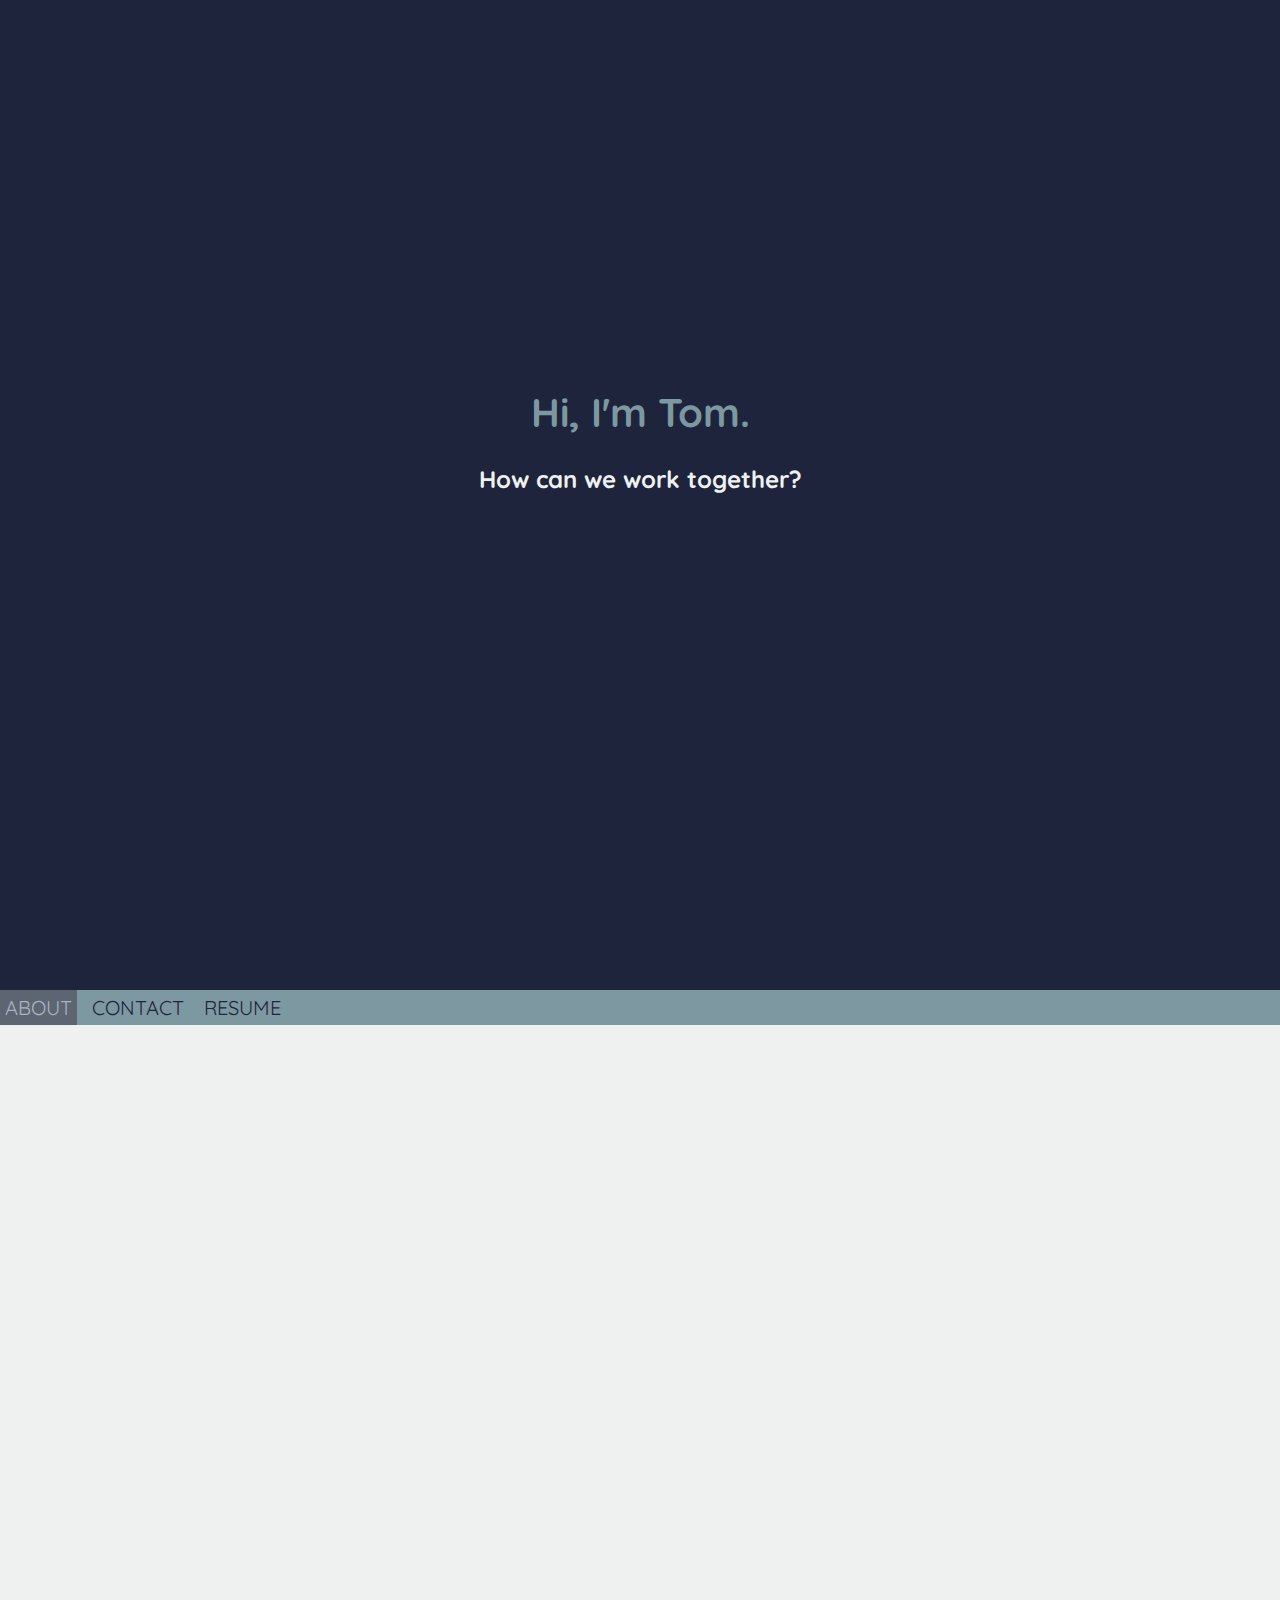
==== index.html @ 086dfd10 "Add files via upload" ====
<!DOCTYPE html>
<html>
	<head>
		<title>Thomas Kolb</title>
		<link rel="stylesheet" type="text/css" href="style.css">
		<link href="https://fonts.googleapis.com/css?family=Quicksand&display=swap" rel="stylesheet">
		<script type="text/javascript" src="js/jQuery-3.4.1.js"></script>
		<meta name="viewport" content="width=device-width, initial-scale=1.0">
	</head>

	<body>

		<div class="hello">
			<h1>Hi, I'm Tom.</h1>
			<h2>How can we work together?</h2>
		</div>

		<div id="navbar">
	  		<a class="active" href="index.html">ABOUT<a/>
			<a href="pages/contact.html">CONTACT<a/>
			<a href="pages/resume.html">RESUME</a>
		</div>

		<div class="sOne show-on-scroll", id="sOne">
			<div class="left">
				<img class="headshot show-on-scroll" align="left" src="img/kolb_thomas.jpg">
			</div>

			<div class="right">
				<h3>This is me!</h3>
  				<p>
  					I'm a fifth year physical chemistry PhD student in the Klotsa Group at UNC Chapel Hill. I've used my time as a graduate student to determine and pursue what I'm passionate about — <strong>data science</strong>.
  				</p>
			</div>
		</div>


		<div class="sTwo show-on-scroll", id="sTwo">
			<br>
			<div class="shift">
				<h4>
					<span>Graduate Work</span>
				</h4>
			</div>

			<div class="grad-text show-on-scroll">
				I need to write things about graduate schoooool what do I write who knows?
			</div>

			<br>

		</div>

		<div class="sThree show-on-scroll", id="sThree">
			<br>
			<div class="shift">
				<h5 class="whing" id="whing">
					<span> Whingdingdilly </span>
				</h5>
			</div>

			<div class="whing-text show-on-scroll">
				During grad school, I've had to write a lot of code to solve a variety of issues. To keep things copasetic between my laptop, workstation  and the computing clusters, I made a github repository. But what to call it? The diversity of languages, and functions reminded me of Bill Peet's "The Whingdingdilly" (a personal childhood favorite).
			</div>

			<br>

			<div class="animals">

				<div>
					<img class="camel show-on-scroll" src="img/camel.svg">
				</div>
				<div>
					<img class="rhino show-on-scroll" src="img/rhino.svg">
				</div>
				<div>
					<img class="giraffe show-on-scroll" src="img/giraffe.svg">
				</div>
				<div>
					<img class="elephant show-on-scroll" src="img/elephant.svg">
				</div>
				<div>
					<img class="deer show-on-scroll" src="img/deer.svg">
				</div>

				<div class="animal-caption show-on-scroll"> &nbsp; bash </div>
				<div class="animal-caption show-on-scroll"> jupyter </div>
				<div class="animal-caption show-on-scroll"> python </div>
				<div class="animal-caption show-on-scroll"> &nbsp; git </div>
				<div class="animal-caption show-on-scroll"> &nbsp; C++ </div>
	
			</div>

			<br>

		</div>

		<div class="sFour show-on-scroll", id="sFour">
			<div class="shift colorFour">
				<h6>
					<span>Outside of Work</span>
				</h6>
			</div>

			<div class="bruce">
				<img class="brucePic show-on-scroll" src="img/bruce_jumping.jpg">
				<div class="bruceTxt">
					<p> Bruce. Loves. Diving. </p>
				</div>
			</div>
		</div>

		<div class="icons">
			<a href="https://github.com/kolbt">
				<img class="github" src="img/github.svg">
			</a>
			<a href="https://www.linkedin.com/in/thomas-kolb-5174b2128/">
				<img class="linkedin" src="img/linkedin.svg">
			</a>
			<a href="mailto:kolbyt93@gmail.com">
				<img class="email" src="img/email.svg">
			</a>
		</div>


		<script>
			window.onscroll = function() {myFunction()};
			var navbar = document.getElementById("navbar");
			var sticky = navbar.offsetTop;

			function myFunction() {
	  			if (window.pageYOffset >= sticky) {
	    			navbar.classList.add("sticky")
	  			} else {
	    			navbar.classList.remove("sticky");
	  			}
			}
		</script>

		<script src="js/show-on-scroll.js"></script>
	</body>
	
</html>
---- style.css ----
body {
	margin: 0;
	font-family: 'Quicksand', sans-serif;
	color: #7D98A1;
	background-color: #EEF1EF;
}

/* Colors
	Dark blue: 			#1E243B
	Light (greenish): 	#7D98A1
	Dark grey: 			#5E6572
	Light grey: 		#A9B4C2
	White: 				#EEF1EF
*/

/* Container, text, and animations for top box */
.hello {
	background-color: #1E243B;
	padding: 40vh;
	text-align: center;
	height: 30vh;
	animation-name: bkgrnd;
	animation-duration: 1.5s;
	animation-delay: 1s;
	animation-fill-mode: both;
}

h1 {
	font-size: 40px;
}

h2 {
	color: #EEF1EF;
	animation-name: subheading;
	animation-duration: 3s;
	animation-delay: 1s;
	animation-fill-mode: both;
}

/* Make a navigation bar */
#navbar {
	overflow: hidden;
	background-color: #7D98A1;
	z-index: 500;
}

#navbar a {
	float: left;
	display: block;
	color: #1E243B;
	text-align: center;
	padding: 5px 5px;
	text-decoration: none;
	font-size: 20px;
}

#navbar a:hover {
	background-color: #A9B4C2;
	color: #1E243B;
}

#navbar a.active {
	background-color: #5E6572;
	color: #A9B4C2;
}

/* First brief bio text */ 
.sOne {
	display: flex;
	align-items: center;
  	position: relative;
  	top: 150px;
  	left: 10vw;
  	width: 80vw;
  	font-size: 3vw;
  	padding-top: 5vw;
  	opacity: 0;
  	-webkit-transition: opacity 1.0s linear,
  						-webkit-transform 0.5s cubic-bezier(0.58, 0.0, 0.5, 2.0);
  	transition: opacity 1.0s linear,
  				-webkit-transform 0.5s cubic-bezier(0.58, 0.0, 0.5, 2.0);
  	transition: opacity 1.0s linear,
  				transform 0.5s cubic-bezier(0.58, 0.0, 0.5, 2.0);

  	will-change: transform, opacity;
}
.sOne.is-visible {
	opacity: 1;
	-webkit-transform: translate(0, -150px);
}
@media screen and (min-width: 800px) {
  .sOne {
     font-size: 24px;
  }
}

.left {
	padding-right: 50px;
}
.right {
	color: #1E243B;
}

/* Formatting, animation for my headshot */
.headshot {
	opacity: 0;
	width: 20vw;
	border-radius: 50%;
    filter: drop-shadow(2px 2px 2px rgba(0, 0, 0, 0.5)); 
    -webkit-transition: opacity 0s linear;
  	transition: opacity 0s linear;

  	will-change: opacity;
}
.headshot.is-visible {
	opacity: 1;
}

/* Make the navigation bar stick when scrolled past */
.sticky {
	position: fixed;
	top: 0;
	width: 100%;
}

.sticky + .sOne {
  	padding-top: 60px;
}

/* Graduate work */
.sTwo {
	position: relative;
	opacity: 0;
	margin-top: 5vw;
	background-color: #A9B4C2;
	color: #1E243B;
	left: 100vw;
	-webkit-transition: opacity 1.0s linear,
  						-webkit-transform 1.0s cubic-bezier(0.58, 0.0, 0.5, 2.0);
  	transition: opacity 1.0s linear,
  				-webkit-transform 1.0s cubic-bezier(0.58, 0.0, 0.5, 2.0);
  	transition: opacity 1.0s linear,
  				transform 1.0s cubic-bezier(0.58, 0.0, 0.5, 2.0);

  	will-change: transform, opacity;
}
.sTwo.is-visible {
	opacity: 1;
	-webkit-transform: translate(-100vw, 0);
}

.shift {
	padding-left: 15vw;
}

h4 {
    width: 80%; 
    border: 4px solid #1E243B; 
    text-align: center;
    line-height: 0px;
    font-size: 40px;
    color: #1E243B;
} 

h4 span { 
    background: #A9B4C2; 
    padding: 20px;
}

.grad-text {
	opacity: 0;
	width: 90vw;
	display: block;
  	margin-left: auto;
  	margin-right: auto;
	font-size: 3vw;
	text-align: center;
	-webkit-transition: opacity 1.0s linear;
  	transition: opacity 1.0s linear;
  	transition-delay: 1s;

	will-change: opacity;
}
@media screen and (min-width: 800px) {
  .grad-text {
     font-size: 24px;
  }
}
.grad-text.is-visible {
	opacity: 1;
}

/* Whingdingdilly */
.sThree {
	opacity: 0;
	margin-top: 0vw;
	background-color: #EEF1EF;
	color: #5E6572;
	position: relative;
	left: -100vw;
	-webkit-transition: opacity 1.0s linear,
  						-webkit-transform 1.0s cubic-bezier(0.58, 0.0, 0.5, 2.0);
  	transition: opacity 1.0s linear,
  				-webkit-transform 1.0s cubic-bezier(0.58, 0.0, 0.5, 2.0);
  	transition: opacity 1.0s linear,
  				transform 1.0s cubic-bezier(0.58, 0.0, 0.5, 2.0);

  	will-change: transform, opacity;
}
.sThree.is-visible {
	opacity: 1;
	-webkit-transform: translate(100vw, 0);
}

h5 {
    width: 80%; 
    border: 4px solid #5E6572; 
    text-align: center;
    line-height: 0px;
    font-size: 40px;
    color: #5E6572;
} 

h5 span { 
    background: #EEF1EF; 
    padding: 20px;
}

.whing-text {
	opacity: 0;
	width: 90vw;
	display: block;
  	margin-left: auto;
  	margin-right: auto;
	font-size: 3vw;
	text-align: center;
	-webkit-transition: opacity 1.0s linear;
  	transition: opacity 1.0s linear;
  	transition-delay: 1s;

	will-change: opacity;
}
@media screen and (min-width: 800px) {
  .whing-text {
     font-size: 24px;
  }
}
.whing-text.is-visible {
	opacity: 1;
}

.animals {
	margin-top: 3vw;
	display: grid;
	grid-template-columns: repeat(5, 1fr);
	grid-template-rows: auto auto;
	grid-column-gap: 10px;
	align-items: baseline;
	justify-items: center;
}

.animal-caption {
	font-size: 3vw;
	font-weight: bolder;
	opacity: 0;
	height: 100px;
	position: relative;
	top: 100px;
	-webkit-transition: opacity 0.5s linear,
  						-webkit-transform 0.5s cubic-bezier(0.58, 0.0, 0.5, 2.0);
  	transition: opacity 0.5s linear,
  				-webkit-transform 0.5s cubic-bezier(0.58, 0.0, 0.5, 2.0);
  	transition: opacity 0.5s linear,
  				transform 0.5s cubic-bezier(0.58, 0.0, 0.5, 2.0);
  	transition-delay: 3s;

  	will-change: transform, opacity;
}

.animal-caption.is-visible {
	opacity: 1;
	-webkit-transform: translate(0, -100px);
	transform: translate(0, -100px);
}

.camel {
	opacity: 0;
	height: 100px;
	position: relative;
	top: 100px;
	-webkit-transition: opacity 1.0s linear,
  						-webkit-transform 1.0s cubic-bezier(0.58, 0.0, 0.5, 2.0);
  	transition: opacity 1.0s linear,
  				-webkit-transform 1.0s cubic-bezier(0.58, 0.0, 0.5, 2.0);
  	transition: opacity 1.0s linear,
  				transform 1.0s cubic-bezier(0.58, 0.0, 0.5, 2.0);

  	will-change: transform, opacity;
}
.camel.is-visible {
	opacity: 1;
	-webkit-transform: translate(0, -100px);
	transform: translate(0, -100px);
}
.rhino {
	opacity: 0;
	height: 8vw;
	position: relative;
	top: 100px;
	-webkit-transition: opacity 1.0s linear,
  						-webkit-transform 1.0s cubic-bezier(0.58, 0.0, 0.5, 2.0);
  	transition: opacity 1.0s linear,
  				-webkit-transform 1.0s cubic-bezier(0.58, 0.0, 0.5, 2.0);
  	transition: opacity 1.0s linear,
  				transform 1.0s cubic-bezier(0.58, 0.0, 0.5, 2.0);
  	transition-delay: 0.5s;

  	will-change: transform, opacity;
}
.rhino.is-visible{
	opacity: 1;
	-webkit-transform: translate(0, -100px);
	transform: translate(0, -100px);
}
.giraffe {
	opacity: 0;
	height: 16vw;
	position: relative;
	top: 100px;
	-webkit-transition: opacity 1.0s linear,
  						-webkit-transform 1.0s cubic-bezier(0.58, 0.0, 0.5, 2.0);
  	transition: opacity 1.0s linear,
  				-webkit-transform 1.0s cubic-bezier(0.58, 0.0, 0.5, 2.0);
  	transition: opacity 1.0s linear,
  				transform 1.0s cubic-bezier(0.58, 0.0, 0.5, 2.0);
  	transition-delay: 1s;

  	will-change: transform, opacity;
}
.giraffe.is-visible{
	opacity: 1;
	-webkit-transform: translate(0, -100px);
	transform: translate(0, -100px);
}
.elephant {
	opacity: 0;
	height: 10vw;
	position: relative;
	top: 100px;
	-webkit-transition: opacity 1.0s linear,
  						-webkit-transform 1.0s cubic-bezier(0.58, 0.0, 0.5, 2.0);
  	transition: opacity 1.0s linear,
  				-webkit-transform 1.0s cubic-bezier(0.58, 0.0, 0.5, 2.0);
  	transition: opacity 1.0s linear,
  				transform 1.0s cubic-bezier(0.58, 0.0, 0.5, 2.0);
  	transition-delay: 1.5s;

  	will-change: transform, opacity;
}
.elephant.is-visible{
	opacity: 1;
	-webkit-transform: translate(0, -100px);
	transform: translate(0, -100px);
}
.deer {
	opacity: 0;
	height: 10vw;
	position: relative;
	top: 100px;
	-webkit-transition: opacity 1.0s linear,
  						-webkit-transform 1.0s cubic-bezier(0.58, 0.0, 0.5, 2.0);
  	transition: opacity 1.0s linear,
  				-webkit-transform 1.0s cubic-bezier(0.58, 0.0, 0.5, 2.0);
  	transition: opacity 1.0s linear,
  				transform 1.0s cubic-bezier(0.58, 0.0, 0.5, 2.0);
  	transition-delay: 2s;

  	will-change: transform, opacity;
}
.deer.is-visible{
	opacity: 1;
	-webkit-transform: translate(0, -100px);
	transform: translate(0, -100px);
}

/* Outside of work */
.sFour {
	opacity: 0;
	margin-top: 0vw;
	position: relative;
	top: 150px;
	background-color: #7D98A1;
	color: #1E243B;
	-webkit-transition: opacity 1.0s linear,
  						-webkit-transform 0.5s cubic-bezier(0.58, 0.0, 0.5, 2.0);
  	transition: opacity 1.0s linear,
  				-webkit-transform 0.5s cubic-bezier(0.58, 0.0, 0.5, 2.0);
  	transition: opacity 1.0s linear,
  				transform 0.5s cubic-bezier(0.58, 0.0, 0.5, 2.0);

  	will-change: transform, opacity;
}

.sFour.is-visible {
	opacity: 1;
	-webkit-transform: translate(0, -150px);
	transform: translate(0, -150px);
}

.colorFour {
	background: #7D98A1; 
	padding-top: 0.1px;
}

h6 {
    width: 80%; 
    border: 4px solid #1E243B; 
    text-align: center;
    line-height: 0px;
    font-size: 40px;
    background: #7D98A1; 
    color: #1E243B;
} 

h6 span { 
    background: #7D98A1; 
    padding: 20px;
}

/* Bruce image overlay section */
.bruce {
	position: relative;
}
.brucePic {
	opacity: 0;
	width: 100vw;
	-webkit-transition: opacity 4s;
  	transition: opacity 4s;

  	will-change: opacity;
}
.brucePic.is-visible {
	opacity: 1;
}
.bruceTxt {
	position: absolute;
	bottom: 20px;
	right: 20px;
	background-color: #1E243B;
	color: #EEF1EF;
	padding-left: 20px;
	padding-right: 20px;
}

/* Social contact icons and links */
.icons {
	overflow: hidden;
	background-color: #7D98A1;
}
.icons a {
	float: right;
	display: block;
	padding: 5px 3px;
}
.icons a:hover {
	background-color: #A9B4C2;
	color: #1E243B;
}
/* Formatting contact bar */
.github {
	vertical-align: middle;
	width: 28px;
}
.linkedin {
	vertical-align: middle;
	width: 28px;
}
.email {
	vertical-align: middle;
	width: 28px;
}

/* Animation for background color change */
@keyframes bkgrnd {
	0%   {background-color: #7D98A1;}
	100% {background-color: #1E243B;}
}
/* Animation for text color change */
@keyframes subheading {
	0%	 {color: #7D98A1;}
	50%	 {color: #1E243B;}
	100% {color: #EEF1EF;}
}
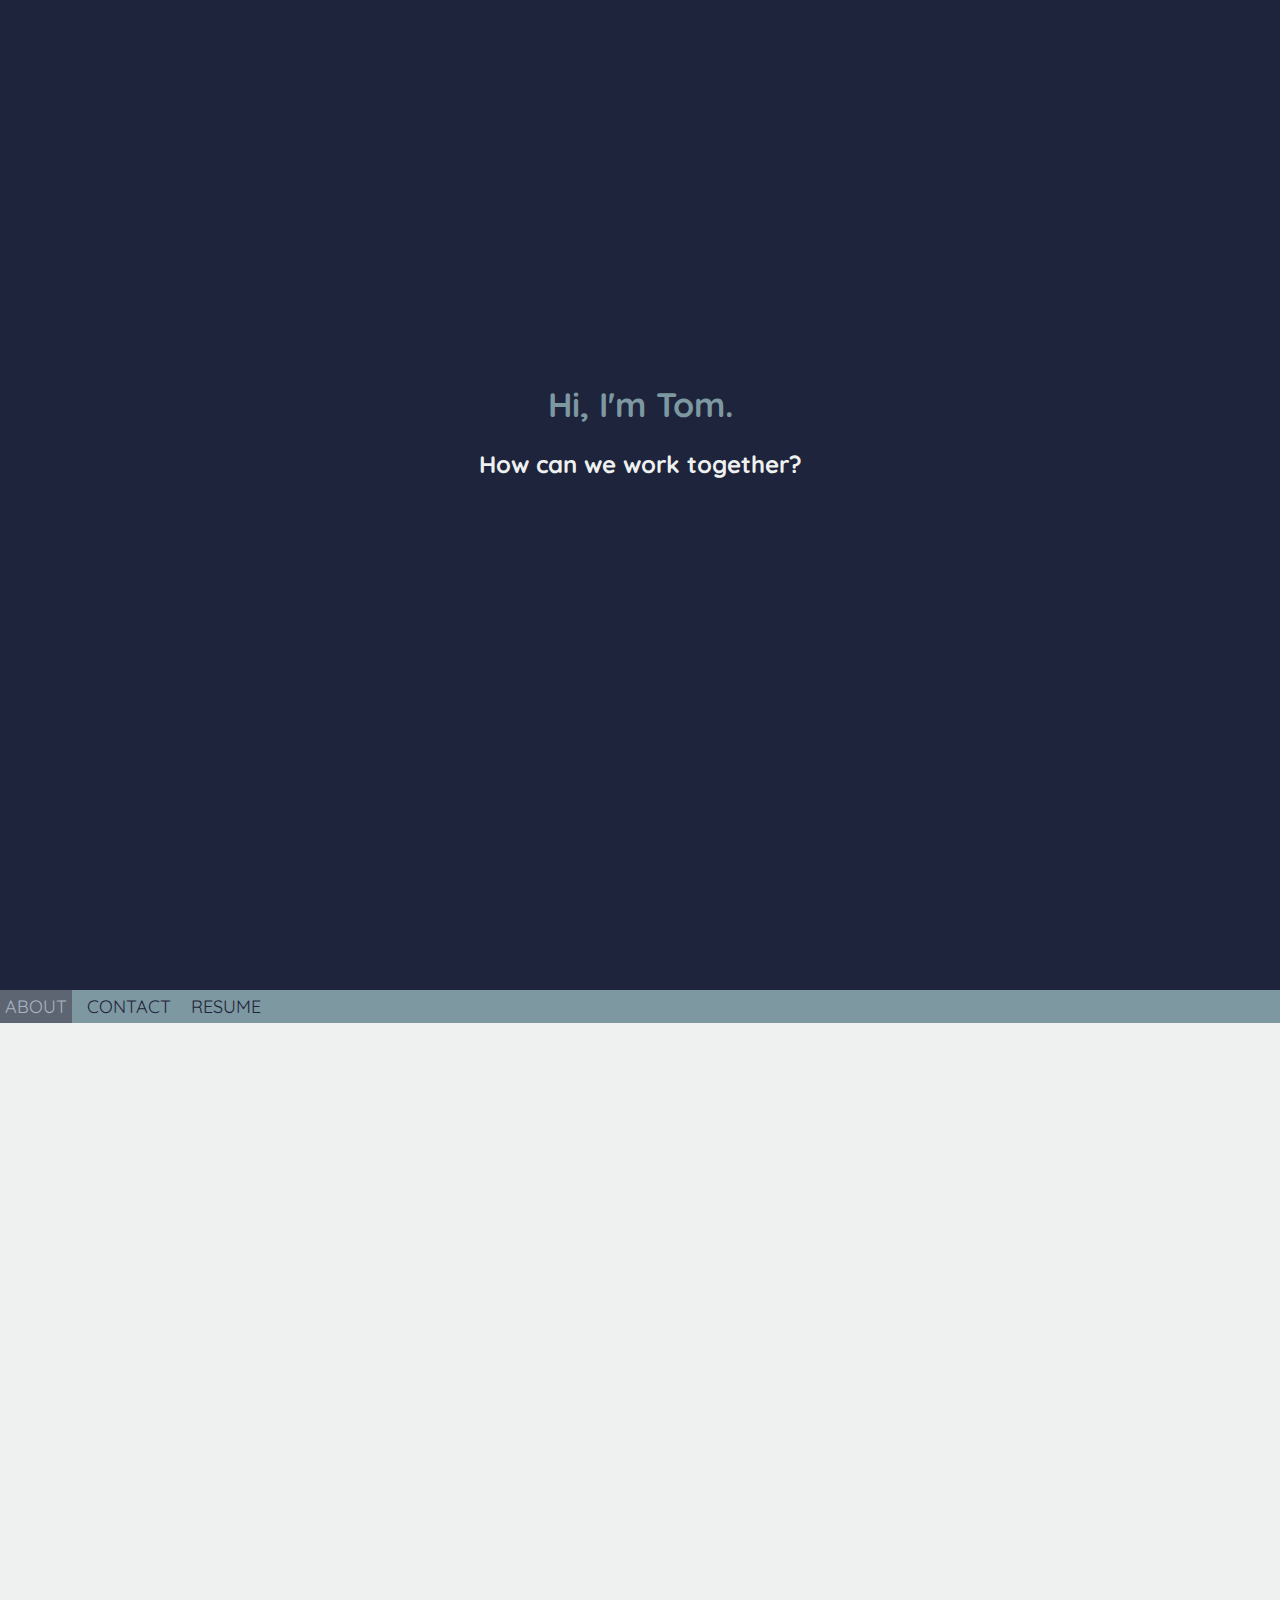
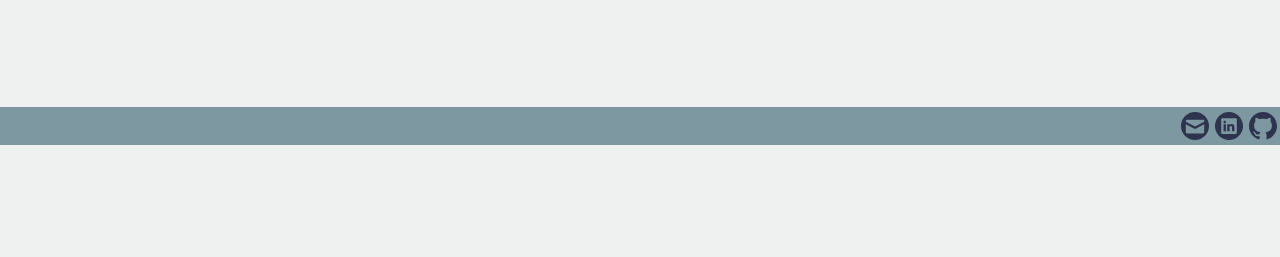
==== commit 3fc3117c: "Revamped the look and feel of the site, more whitespace on the sides smaller text, better resize con" ====
--- a/index.html
+++ b/index.html
@@ -44,9 +44,26 @@
 			</div>
 
 			<div class="grad-text show-on-scroll">
-				I need to write things about graduate schoooool what do I write who knows?
+
+				<span>
+					So, what did I study in graduate school? The technical answer to that sounds something like the title of my dissertation: <strong>Mixtures of active Brownian particles: statistical mechanics and phase behavior</strong> (if you'd like to read more, take a gander at the first paper I published here). But here's the (highly non-technical) answer that I prefer:
+					<br>
+					<br>
+					<div class="centered">
+						<strong>I taught myself the necessary skills to start and finish projects.</strong>
+					</div>
+					<br>
+					What skills? Primarily Python (and a litany of its modules: scipy, pandas, numpy, matplotlib), and Bash (in my opinion, an absolute necessity in the world of data processing/analysis). But, I also learned a great deal in the realms of physics, math, statistics, chemistry and even some biology.
+				</span>
+
+				<figure>
+					<img class="softmatter show-on-scroll" align="right" src="img/soft_matter_art.png">
+					<figcaption>Data analysis can look cool too! This image was selected as the back cover to an issue of Soft Matter.</figcaption>
+				</figure>
+
 			</div>
 
+			<br>
 			<br>
 
 		</div>
--- a/style.css
+++ b/style.css
@@ -3,6 +3,14 @@
 	font-family: 'Quicksand', sans-serif;
 	color: #7D98A1;
 	background-color: #EEF1EF;
+}
+
+:root {
+	--main-heading-font-size: 34px;
+	--main-large-font-size: 22px; 
+	--main-small-font-size: 18px; 
+	--main-border-size: 2px;
+	--main-border-extent: 80%;
 }
 
 /* Colors
@@ -26,7 +34,7 @@
 }
 
 h1 {
-	font-size: 40px;
+	font-size: var(--main-heading-font-size);
 }
 
 h2 {
@@ -51,7 +59,7 @@
 	text-align: center;
 	padding: 5px 5px;
 	text-decoration: none;
-	font-size: 20px;
+	font-size: var(--main-small-font-size);
 }
 
 #navbar a:hover {
@@ -72,7 +80,7 @@
   	top: 150px;
   	left: 10vw;
   	width: 80vw;
-  	font-size: 3vw;
+  	font-size: var(--main-large-font-size);
   	padding-top: 5vw;
   	opacity: 0;
   	-webkit-transition: opacity 1.0s linear,
@@ -88,9 +96,9 @@
 	opacity: 1;
 	-webkit-transform: translate(0, -150px);
 }
-@media screen and (min-width: 800px) {
+@media screen and (max-width: 800px) {
   .sOne {
-     font-size: 24px;
+     font-size: var(--main-small-font-size);
   }
 }
 
@@ -130,6 +138,7 @@
 /* Graduate work */
 .sTwo {
 	position: relative;
+	align-items: center;
 	opacity: 0;
 	margin-top: 5vw;
 	background-color: #A9B4C2;
@@ -154,11 +163,11 @@
 }
 
 h4 {
-    width: 80%; 
-    border: 4px solid #1E243B; 
+    width: var(--main-border-extent); 
+    border: var(--main-border-size) solid #1E243B; 
     text-align: center;
     line-height: 0px;
-    font-size: 40px;
+    font-size: var(--main-heading-font-size);
     color: #1E243B;
 } 
 
@@ -169,11 +178,92 @@
 
 .grad-text {
 	opacity: 0;
-	width: 90vw;
+	width: 80vw;
+	display: flex;
+	align-items: center;
+  	margin-left: auto;
+  	margin-right: auto;
+	font-size: var(--main-large-font-size);
+	text-align: left;
+	-webkit-transition: opacity 1.0s linear;
+  	transition: opacity 1.0s linear;
+  	transition-delay: 1s;
+
+	will-change: opacity;
+}
+@media screen and (max-width: 800px) {
+  .grad-text {
+     font-size: var(--main-small-font-size);
+     display: flex;
+     align-items: center;
+  }
+}
+.grad-text.is-visible {
+	opacity: 1;
+}
+.centered {
+	text-align: center;
+}
+.softmatter {
+	opacity: 0;
+	width: 18vw;
+	vertical-align: middle;
+    filter: drop-shadow(2px 2px 2px rgba(0, 0, 0, 0.5)); 
+    -webkit-transition: opacity 0s linear;
+  	transition: opacity 0s linear;
+  	will-change: opacity;
+}
+.softmatter.is-visible {
+	opacity: 1;
+}
+figcaption {
+	font-size: 16px;
+	text-align: justify;
+}
+
+/* Whingdingdilly */
+.sThree {
+	opacity: 0;
+	margin-top: 0vw;
+	background-color: #EEF1EF;
+	color: #5E6572;
+	position: relative;
+	left: -100vw;
+	-webkit-transition: opacity 1.0s linear,
+  						-webkit-transform 1.0s cubic-bezier(0.58, 0.0, 0.5, 2.0);
+  	transition: opacity 1.0s linear,
+  				-webkit-transform 1.0s cubic-bezier(0.58, 0.0, 0.5, 2.0);
+  	transition: opacity 1.0s linear,
+  				transform 1.0s cubic-bezier(0.58, 0.0, 0.5, 2.0);
+
+  	will-change: transform, opacity;
+}
+.sThree.is-visible {
+	opacity: 1;
+	-webkit-transform: translate(100vw, 0);
+}
+
+h5 {
+    width: var(--main-border-extent); 
+    border: var(--main-border-size) solid #5E6572; 
+    text-align: center;
+    line-height: 0px;
+    font-size: var(--main-heading-font-size);
+    color: #5E6572;
+} 
+
+h5 span { 
+    background: #EEF1EF; 
+    padding: 20px;
+}
+
+.whing-text {
+	opacity: 0;
+	width: 80vw;
 	display: block;
   	margin-left: auto;
   	margin-right: auto;
-	font-size: 3vw;
+	font-size: var(--main-large-font-size);
 	text-align: center;
 	-webkit-transition: opacity 1.0s linear;
   	transition: opacity 1.0s linear;
@@ -181,68 +271,9 @@
 
 	will-change: opacity;
 }
-@media screen and (min-width: 800px) {
-  .grad-text {
-     font-size: 24px;
-  }
-}
-.grad-text.is-visible {
-	opacity: 1;
-}
-
-/* Whingdingdilly */
-.sThree {
-	opacity: 0;
-	margin-top: 0vw;
-	background-color: #EEF1EF;
-	color: #5E6572;
-	position: relative;
-	left: -100vw;
-	-webkit-transition: opacity 1.0s linear,
-  						-webkit-transform 1.0s cubic-bezier(0.58, 0.0, 0.5, 2.0);
-  	transition: opacity 1.0s linear,
-  				-webkit-transform 1.0s cubic-bezier(0.58, 0.0, 0.5, 2.0);
-  	transition: opacity 1.0s linear,
-  				transform 1.0s cubic-bezier(0.58, 0.0, 0.5, 2.0);
-
-  	will-change: transform, opacity;
-}
-.sThree.is-visible {
-	opacity: 1;
-	-webkit-transform: translate(100vw, 0);
-}
-
-h5 {
-    width: 80%; 
-    border: 4px solid #5E6572; 
-    text-align: center;
-    line-height: 0px;
-    font-size: 40px;
-    color: #5E6572;
-} 
-
-h5 span { 
-    background: #EEF1EF; 
-    padding: 20px;
-}
-
-.whing-text {
-	opacity: 0;
-	width: 90vw;
-	display: block;
-  	margin-left: auto;
-  	margin-right: auto;
-	font-size: 3vw;
-	text-align: center;
-	-webkit-transition: opacity 1.0s linear;
-  	transition: opacity 1.0s linear;
-  	transition-delay: 1s;
-
-	will-change: opacity;
-}
-@media screen and (min-width: 800px) {
+@media screen and (max-width: 800px) {
   .whing-text {
-     font-size: 24px;
+     font-size: var(--main-small-font-size);
   }
 }
 .whing-text.is-visible {
@@ -260,7 +291,7 @@
 }
 
 .animal-caption {
-	font-size: 3vw;
+	font-size: var(--main-large-font-size);
 	font-weight: bolder;
 	opacity: 0;
 	height: 100px;
@@ -272,11 +303,15 @@
   				-webkit-transform 0.5s cubic-bezier(0.58, 0.0, 0.5, 2.0);
   	transition: opacity 0.5s linear,
   				transform 0.5s cubic-bezier(0.58, 0.0, 0.5, 2.0);
-  	transition-delay: 3s;
-
-  	will-change: transform, opacity;
-}
-
+  	transition-delay: 2.5s;
+
+  	will-change: transform, opacity;
+}
+@media screen and (max-width: 800px) {
+  .animal-caption {
+     font-size: 3vw;
+  }
+}
 .animal-caption.is-visible {
 	opacity: 1;
 	-webkit-transform: translate(0, -100px);
@@ -285,7 +320,7 @@
 
 .camel {
 	opacity: 0;
-	height: 100px;
+	height: 9vw;
 	position: relative;
 	top: 100px;
 	-webkit-transition: opacity 1.0s linear,
@@ -413,18 +448,18 @@
 }
 
 h6 {
-    width: 80%; 
-    border: 4px solid #1E243B; 
+    width: var(--main-border-extent); 
+    border: var(--main-border-size) solid #1E243B; 
     text-align: center;
     line-height: 0px;
-    font-size: 40px;
+    font-size: var(--main-heading-font-size);
     background: #7D98A1; 
     color: #1E243B;
 } 
 
 h6 span { 
     background: #7D98A1; 
-    padding: 20px;
+    padding: 2vw;
 }
 
 /* Bruce image overlay section */
@@ -456,6 +491,7 @@
 .icons {
 	overflow: hidden;
 	background-color: #7D98A1;
+	padding-top: 0.1px;
 }
 .icons a {
 	float: right;
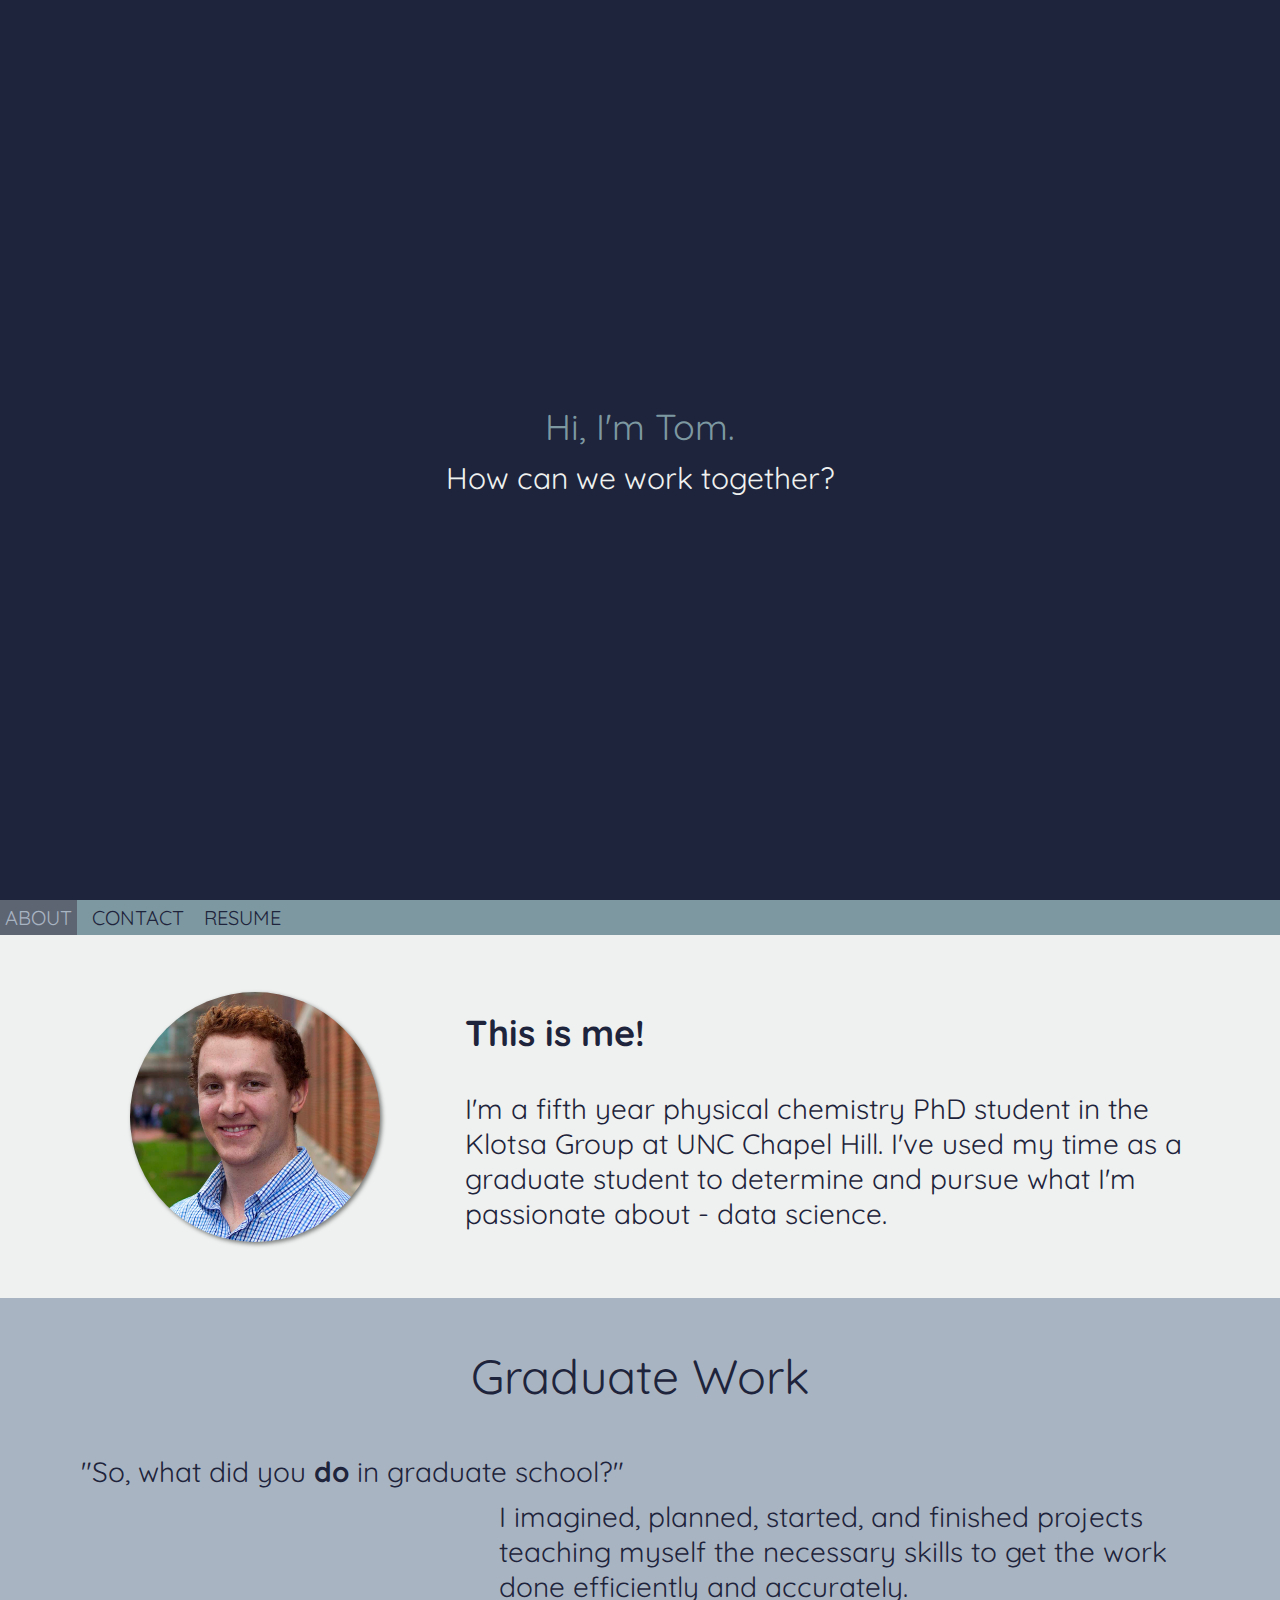
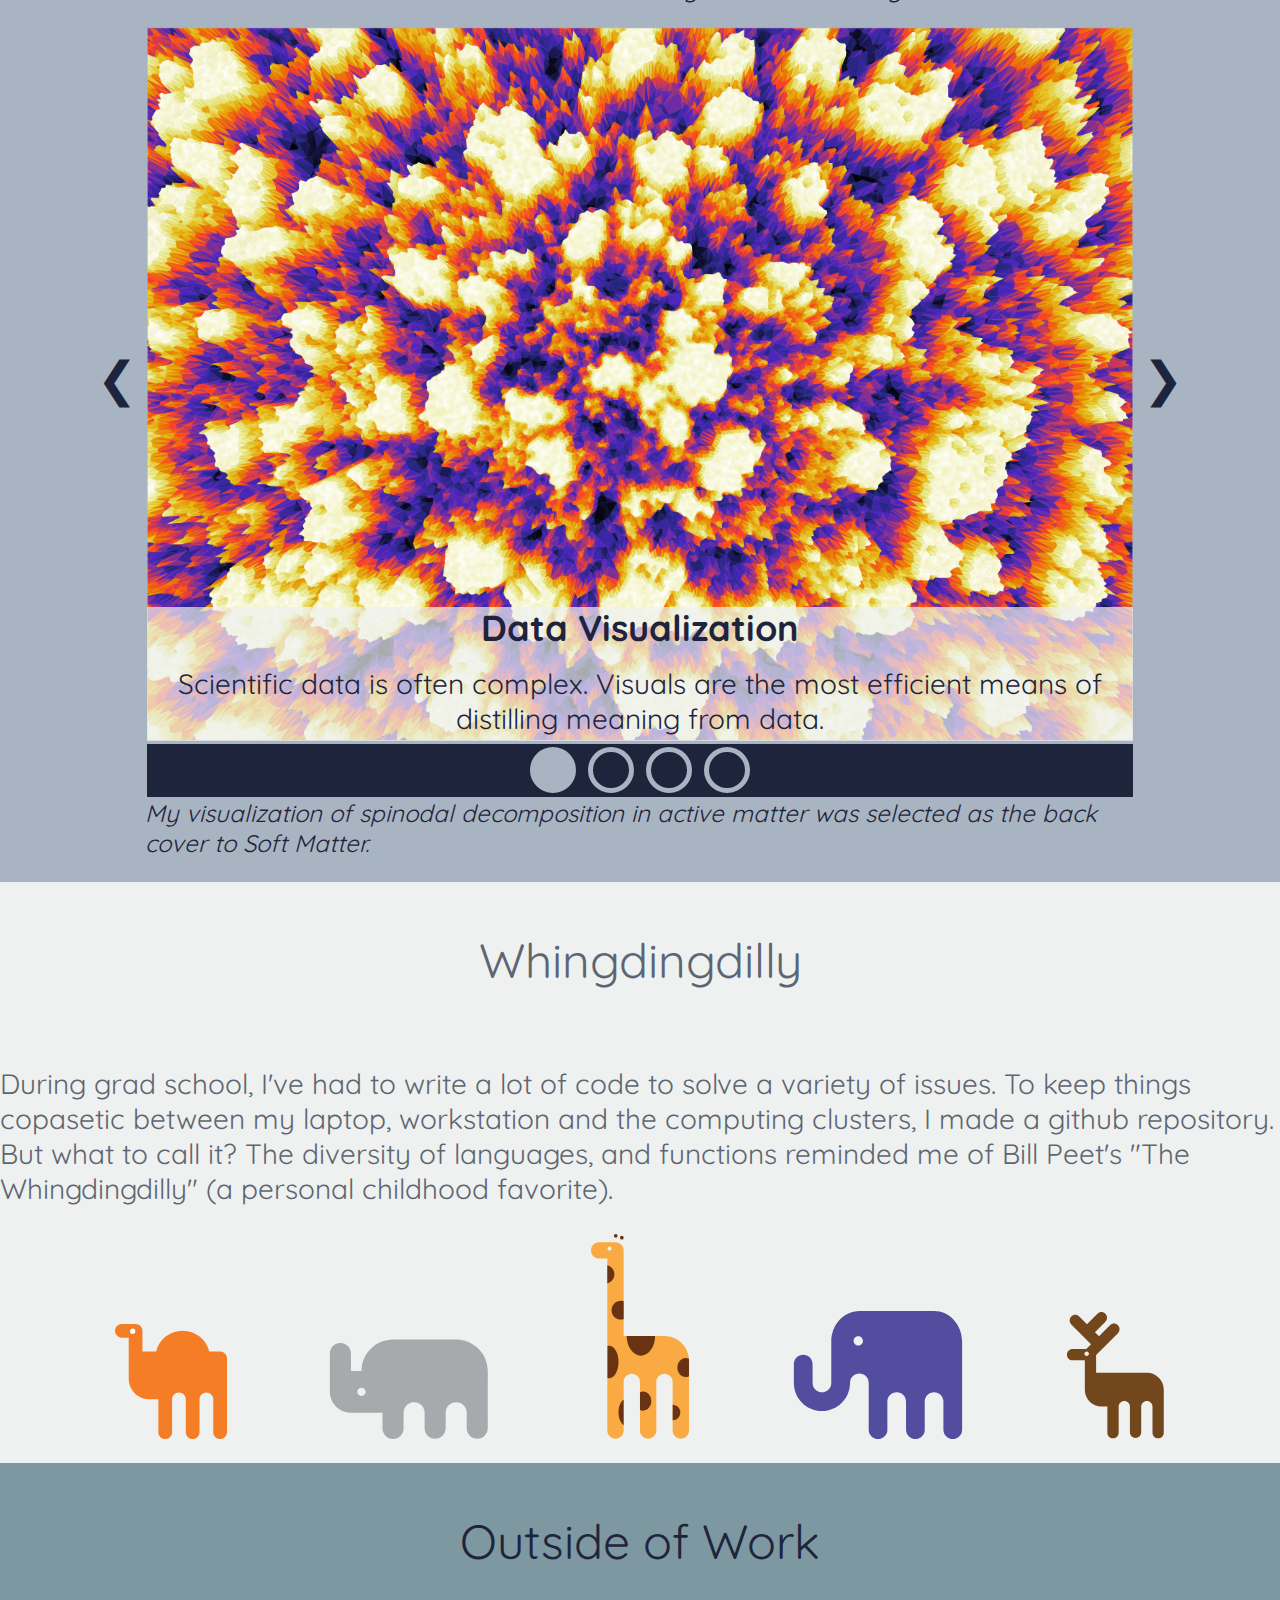
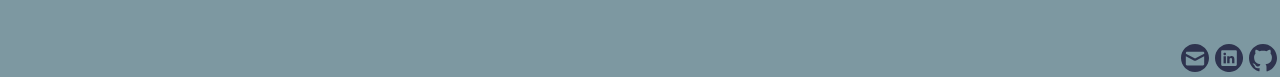
==== commit d2aaf71b: "Add website changes" ====
--- a/index.html
+++ b/index.html
@@ -5,126 +5,176 @@
 		<link rel="stylesheet" type="text/css" href="style.css">
 		<link href="https://fonts.googleapis.com/css?family=Quicksand&display=swap" rel="stylesheet">
 		<script type="text/javascript" src="js/jQuery-3.4.1.js"></script>
-		<meta name="viewport" content="width=device-width, initial-scale=1.0">
+		<meta name="google-site-verification" content="GLeVx-E3m85uwehNPGoK4VMJItJklNy9Qt7lgO4QoPU" />
+		<meta name="viewport" content="width=device-width,initial-scale=1,maximum-scale=1,user-scalable=no">
+		<meta http-equiv="X-UA-Compatible" content="IE=edge,chrome=1">
+		<meta name="HandheldFriendly" content="true">
+		<!-- Global site tag (gtag.js) - Google Analytics -->
+		<script async src="https://www.googletagmanager.com/gtag/js?id=UA-164166370-2"></script>
+		<script>
+		  window.dataLayer = window.dataLayer || [];
+		  function gtag(){dataLayer.push(arguments);}
+		  gtag('js', new Date());
+
+		  gtag('config', 'UA-164166370-2');
+		</script>
 	</head>
 
 	<body>
-
-		<div class="hello">
-			<h1>Hi, I'm Tom.</h1>
-			<h2>How can we work together?</h2>
-		</div>
-
+		<!-- This is for the fancy hello header -->
+		<div class="container hello-container">
+			<div class="tom">
+				Hi, I'm Tom.
+			</div>
+			<div class="tag">
+				How can we work together?
+			</div>
+		</div>
+
+		<!-- This is the **sticky** navigation bar -->
 		<div id="navbar">
 	  		<a class="active" href="index.html">ABOUT<a/>
 			<a href="pages/contact.html">CONTACT<a/>
 			<a href="pages/resume.html">RESUME</a>
 		</div>
 
-		<div class="sOne show-on-scroll", id="sOne">
-			<div class="left">
-				<img class="headshot show-on-scroll" align="left" src="img/kolb_thomas.jpg">
-			</div>
-
-			<div class="right">
-				<h3>This is me!</h3>
-  				<p>
-  					I'm a fifth year physical chemistry PhD student in the Klotsa Group at UNC Chapel Hill. I've used my time as a graduate student to determine and pursue what I'm passionate about — <strong>data science</strong>.
-  				</p>
-			</div>
-		</div>
-
-
-		<div class="sTwo show-on-scroll", id="sTwo">
-			<br>
-			<div class="shift">
-				<h4>
-					<span>Graduate Work</span>
-				</h4>
-			</div>
-
-			<div class="grad-text show-on-scroll">
-
-				<span>
-					So, what did I study in graduate school? The technical answer to that sounds something like the title of my dissertation: <strong>Mixtures of active Brownian particles: statistical mechanics and phase behavior</strong> (if you'd like to read more, take a gander at the first paper I published here). But here's the (highly non-technical) answer that I prefer:
-					<br>
-					<br>
-					<div class="centered">
-						<strong>I taught myself the necessary skills to start and finish projects.</strong>
-					</div>
-					<br>
-					What skills? Primarily Python (and a litany of its modules: scipy, pandas, numpy, matplotlib), and Bash (in my opinion, an absolute necessity in the world of data processing/analysis). But, I also learned a great deal in the realms of physics, math, statistics, chemistry and even some biology.
-				</span>
-
-				<figure>
-					<img class="softmatter show-on-scroll" align="right" src="img/soft_matter_art.png">
-					<figcaption>Data analysis can look cool too! This image was selected as the back cover to an issue of Soft Matter.</figcaption>
-				</figure>
-
-			</div>
-
-			<br>
-			<br>
-
-		</div>
-
-		<div class="sThree show-on-scroll", id="sThree">
-			<br>
-			<div class="shift">
-				<h5 class="whing" id="whing">
-					<span> Whingdingdilly </span>
-				</h5>
-			</div>
-
-			<div class="whing-text show-on-scroll">
-				During grad school, I've had to write a lot of code to solve a variety of issues. To keep things copasetic between my laptop, workstation  and the computing clusters, I made a github repository. But what to call it? The diversity of languages, and functions reminded me of Bill Peet's "The Whingdingdilly" (a personal childhood favorite).
-			</div>
-
-			<br>
-
-			<div class="animals">
-
-				<div>
-					<img class="camel show-on-scroll" src="img/camel.svg">
-				</div>
-				<div>
-					<img class="rhino show-on-scroll" src="img/rhino.svg">
-				</div>
-				<div>
-					<img class="giraffe show-on-scroll" src="img/giraffe.svg">
-				</div>
-				<div>
-					<img class="elephant show-on-scroll" src="img/elephant.svg">
-				</div>
-				<div>
-					<img class="deer show-on-scroll" src="img/deer.svg">
-				</div>
-
-				<div class="animal-caption show-on-scroll"> &nbsp; bash </div>
-				<div class="animal-caption show-on-scroll"> jupyter </div>
-				<div class="animal-caption show-on-scroll"> python </div>
-				<div class="animal-caption show-on-scroll"> &nbsp; git </div>
-				<div class="animal-caption show-on-scroll"> &nbsp; C++ </div>
-	
-			</div>
-
-			<br>
-
-		</div>
-
-		<div class="sFour show-on-scroll", id="sFour">
-			<div class="shift colorFour">
-				<h6>
-					<span>Outside of Work</span>
-				</h6>
-			</div>
-
-			<div class="bruce">
-				<img class="brucePic show-on-scroll" src="img/bruce_jumping.jpg">
-				<div class="bruceTxt">
-					<p> Bruce. Loves. Diving. </p>
-				</div>
-			</div>
+		<!-- This is a brief bio and headshot -->
+		<div class="container me-container">
+			<br>
+			<div class="subbox">
+				<div class="text me-left">
+					<img class="headshot" src="img/kolb_thomas.jpg">
+				</div>
+				<div class="text me-right">
+					<p class="mid">
+						<strong>This is me!</strong>
+					</p>
+					<p>
+						I'm a fifth year physical chemistry PhD student in the Klotsa Group at UNC Chapel Hill. I've used my time as a graduate student to determine and pursue what I'm passionate about - data science.
+					</p>
+				</div>
+			</div>
+			<br>
+		</div>
+
+		<!-- This sums up my grad work -->
+		<div class="container grad-container">
+			<p class="heading">
+				Graduate Work
+			</p>
+			<p class="text q">
+				"So, what did you <strong>do</strong> in graduate school?"
+			</p>
+			<p class="text a">
+				I imagined, planned, started, and finished projects teaching myself the necessary skills to get the work done efficiently and accurately.
+			</p>
+
+			<div class="slide-container">
+				<!-- Slide images -->
+				<img class="slide" src="img/back_cover.jpg" style="opacity: 1.0">
+				<div class="slide-text">
+					<p class="slide-head mid">
+						<strong>Data Visualization</strong>
+					</p>
+					<p class="slide-body text">
+						Scientific data is often complex. Visuals are the most efficient means of distilling meaning from data.
+					</p>
+				</div>
+
+			  	<img class="slide" src="img/work_resize.jpg" style="opacity: 1.0">
+			  	<div class="slide-text">
+					<p class="slide-head mid">
+						<strong>Project Management</strong>
+					</p>
+					<p class="slide-body text">
+						The most understated benefit of getting your doctorate. I've learned to develop clear goals and timelines, and adapt to maximize the value of a project as it grows.
+					</p>
+				</div>
+
+			  	<img class="slide" src="img/funding-logos.jpg" style="opacity: 1.0">
+			  	<div class="slide-text">
+					<p class="slide-head mid">
+						<strong>Communication</strong>
+					</p>
+					<p class="slide-body text">
+						Making your ideas and findings clear to others is paramount. I've developed clear and concise oral and written communication to convey how fundamental science applies to everyday life.
+					</p>
+				</div>
+
+			  	<img class="slide" src="img/collaboration.jpg" style="opacity: 1.0">
+			  	<div class="slide-text">
+					<p class="slide-head mid">
+						<strong>Collaboration</strong>
+					</p>
+					<p class="slide-body text">
+						Science is never done alone. I've worked with a variety of people with vastly different educational backgrounds to create effective and relaxed work environments.
+					</p>
+				</div>
+
+			  	<!-- Arrow buttons in overlapping flex -->
+			  	<div class="l-arrow" onclick="plusDivs(-1)">&#10094;</div>
+			  	<div class="r-arrow" onclick="plusDivs(1)">&#10095;</div>
+			  	<!-- Circle buttons in overlapping flex -->
+			  	<div class="circs">
+			  		<span class="circ" onclick="currentDiv(1)"></span>
+			  		<span>&nbsp;</span>
+			  		<span class="circ" onclick="currentDiv(2)"></span>
+			  		<span>&nbsp;</span>
+			  		<span class="circ" onclick="currentDiv(3)"></span>
+			  		<span>&nbsp;</span>
+			  		<span class="circ" onclick="currentDiv(4)"></span>
+			  	</div>
+			</div>
+
+			<!-- Captions that circulate as well -->
+		  	<div class="slide-caption small-text">
+		  		<p>My visualization of spinodal decomposition in active matter was selected as the back cover to Soft Matter.</p>
+		  	</div>
+		  	<div class="slide-caption small-text">
+		  		<p style="color: #A9B4C2">None</p>
+		  	</div>
+		  	<div class="slide-caption small-text">
+		  		<p>I wrote and was awarded nationally competitive grants which funded my graduate work.</p>
+		  	</div>
+		  	<div class="slide-caption small-text">
+		  		<p style="color: #A9B4C2">None</p>
+	  		</div>
+		</div>
+
+		<!-- This explains whingdingdilly -->
+		<div class="container whing-container">
+			<p class="heading">
+				Whingdingdilly
+			</p>
+			<p class="text">
+				During grad school, I've had to write a lot of code to solve a variety of issues. To keep things copasetic between my laptop, workstation and the computing clusters, I made a github repository. But what to call it? The diversity of languages, and functions reminded me of Bill Peet's "The Whingdingdilly" (a personal childhood favorite).
+			</p>
+			<div class="subbox animals">
+				<div>
+					<img class="camel" src="img/camel.svg">
+				</div>
+				<div>
+					<img class="rhino" src="img/rhino.svg">
+				</div>
+				<div>
+					<img class="giraffe" src="img/giraffe.svg">
+				</div>
+				<div>
+					<img class="elephant" src="img/elephant.svg">
+				</div>
+				<div>
+					<img class="deer" src="img/deer.svg">
+				</div>
+			</div>
+			<br>
+		</div>
+
+		<!-- This shows that I'm a real person -->
+		<div class="container life-container">
+			<p class="heading">
+				Outside of Work
+			</p>
+			<br>
 		</div>
 
 		<div class="icons">
@@ -140,21 +190,55 @@
 		</div>
 
 
-		<script>
-			window.onscroll = function() {myFunction()};
-			var navbar = document.getElementById("navbar");
-			var sticky = navbar.offsetTop;
-
-			function myFunction() {
-	  			if (window.pageYOffset >= sticky) {
-	    			navbar.classList.add("sticky")
-	  			} else {
-	    			navbar.classList.remove("sticky");
-	  			}
-			}
-		</script>
-
-		<script src="js/show-on-scroll.js"></script>
+	<script>
+		var slideIndex = 1;
+		showDivs(slideIndex);
+
+		function plusDivs(n) {
+		  showDivs(slideIndex += n);
+		}
+
+		function currentDiv(n) {
+		  showDivs(slideIndex = n);
+		}
+
+		function showDivs(n) {
+		  var i;
+		  var x = document.getElementsByClassName("slide");
+		  var y = document.getElementsByClassName("slide-text");
+		  var z = document.getElementsByClassName("slide-caption");
+		  var dots = document.getElementsByClassName("circ");
+		  if (n > x.length) {slideIndex = 1}
+		  if (n < 1) {slideIndex = x.length}
+		  for (i = 0; i < x.length; i++) {
+		    x[i].style.display = "none";  
+		    y[i].style.display = "none"; 
+		    z[i].style.display = "none"; 
+		  }
+		  for (i = 0; i < dots.length; i++) {
+		    dots[i].className = dots[i].className.replace(" fill", "");
+		  }
+		  x[slideIndex-1].style.display = "block"; 
+		  y[slideIndex-1].style.display = "flex";  
+		  z[slideIndex-1].style.display = "inline-flex"; 
+		  dots[slideIndex-1].className += " fill";
+		}
+	</script>
+
+	<script>
+		window.onscroll = function() {myFunction()};
+		var navbar = document.getElementById("navbar");
+		var sticky = navbar.offsetTop;
+
+		function myFunction() {
+  			if (window.pageYOffset >= sticky) {
+    			navbar.classList.add("sticky")
+  			} else {
+    			navbar.classList.remove("sticky");
+  			}
+		}
+	</script>
+
 	</body>
 	
 </html>--- a/style.css
+++ b/style.css
@@ -5,13 +5,13 @@
 	background-color: #EEF1EF;
 }
 
-:root {
+/*:root {
 	--main-heading-font-size: 34px;
 	--main-large-font-size: 22px; 
 	--main-small-font-size: 18px; 
 	--main-border-size: 2px;
 	--main-border-extent: 80%;
-}
+}*/
 
 /* Colors
 	Dark blue: 			#1E243B
@@ -21,37 +21,78 @@
 	White: 				#EEF1EF
 */
 
-/* Container, text, and animations for top box */
-.hello {
+/* Colors (rgb)
+	Dark blue: 			rgb(30,36,59)
+	Light (greenish): 	rgb(125,152,161)
+	Dark grey: 			rgb(94,101,114)
+	Light grey: 		rgb(169,180,194)
+	White: 				rgb(238,241,239)
+*/
+
+/******************************************************/
+
+/* Overarching container class */
+.container {
+	margin: 0 auto;
+	display: flex;
+	flex-direction: column;
+	justify-content: center;
+	align-content: center;
+	flex-wrap: wrap;
+	align-items: center;
+	align-content: space-around;
+	width: 100vw;
+}
+/* Sub container for horizontally placed divs */
+.subbox {
+	display: flex;
+	flex-wrap: wrap;
+	justify-content: space-between;
+	align-items: center;
+	align-content: space-around;
+	width: 90vw;
+}
+/* Set heading sizes */
+.heading {
+	/* This smoothly changes from 48px to 36px */
+	font-size: max(36px, min(4vw, 48px));
+}
+.mid {
+	font-size: max(28px, min(3vw, 36px));
+}
+/* Set general text size */
+.text {
+	/* This smoothly changes from 28px to 20px */
+	font-size: max(20px, min(2.3vw, 28px));
+	/*text-align: justify;*/
+}
+
+/******************************************************/
+
+/* The main page animation header */
+.hello-container {
 	background-color: #1E243B;
-	padding: 40vh;
-	text-align: center;
-	height: 30vh;
-	animation-name: bkgrnd;
-	animation-duration: 1.5s;
-	animation-delay: 1s;
-	animation-fill-mode: both;
-}
-
-h1 {
-	font-size: var(--main-heading-font-size);
-}
-
-h2 {
 	color: #EEF1EF;
-	animation-name: subheading;
-	animation-duration: 3s;
-	animation-delay: 1s;
-	animation-fill-mode: both;
-}
-
-/* Make a navigation bar */
+  	height: 100vh;
+}
+.tom {
+	font-size: max(24px, min(3vw, 36px));
+	color: #7D98A1;
+	margin-bottom: 10px;
+}
+.tag {
+	font-size: max(18px, min(2.5vw, 30px));
+	color: #EEF1EF;
+}
+
+/******************************************************/
+
+/* This sets up my navigation bar*/
 #navbar {
 	overflow: hidden;
 	background-color: #7D98A1;
 	z-index: 500;
 }
-
 #navbar a {
 	float: left;
 	display: block;
@@ -59,433 +100,221 @@
 	text-align: center;
 	padding: 5px 5px;
 	text-decoration: none;
-	font-size: var(--main-small-font-size);
-}
-
+	font-size: 20px;
+}
 #navbar a:hover {
 	background-color: #A9B4C2;
 	color: #1E243B;
 }
-
 #navbar a.active {
 	background-color: #5E6572;
 	color: #A9B4C2;
 }
-
-/* First brief bio text */ 
-.sOne {
-	display: flex;
-	align-items: center;
-  	position: relative;
-  	top: 150px;
-  	left: 10vw;
-  	width: 80vw;
-  	font-size: var(--main-large-font-size);
-  	padding-top: 5vw;
-  	opacity: 0;
-  	-webkit-transition: opacity 1.0s linear,
-  						-webkit-transform 0.5s cubic-bezier(0.58, 0.0, 0.5, 2.0);
-  	transition: opacity 1.0s linear,
-  				-webkit-transform 0.5s cubic-bezier(0.58, 0.0, 0.5, 2.0);
-  	transition: opacity 1.0s linear,
-  				transform 0.5s cubic-bezier(0.58, 0.0, 0.5, 2.0);
-
-  	will-change: transform, opacity;
-}
-.sOne.is-visible {
-	opacity: 1;
-	-webkit-transform: translate(0, -150px);
-}
-@media screen and (max-width: 800px) {
-  .sOne {
-     font-size: var(--main-small-font-size);
-  }
-}
-
-.left {
-	padding-right: 50px;
-}
-.right {
-	color: #1E243B;
-}
-
-/* Formatting, animation for my headshot */
-.headshot {
-	opacity: 0;
-	width: 20vw;
-	border-radius: 50%;
-    filter: drop-shadow(2px 2px 2px rgba(0, 0, 0, 0.5)); 
-    -webkit-transition: opacity 0s linear;
-  	transition: opacity 0s linear;
-
-  	will-change: opacity;
-}
-.headshot.is-visible {
-	opacity: 1;
-}
-
-/* Make the navigation bar stick when scrolled past */
 .sticky {
 	position: fixed;
 	top: 0;
 	width: 100%;
 }
 
-.sticky + .sOne {
-  	padding-top: 60px;
-}
-
-/* Graduate work */
-.sTwo {
+/******************************************************/
+
+/* Headshot and brief bio */
+.me-container {
+	background-color: #EEF1EF;
+	color: #1E243B;
+}
+.me-left {
+	display: flex;
+	justify-content: center;
+	margin: min(20px, 1.5vw);
+	flex: 1 1 200px ;
+}
+.me-right {
+	margin: min(20px, 1.5vw);
+	flex: 3 1 300px;
+}
+.headshot {
+	/*width: max(250px, min(4vw, 48px));*/
+	max-width: 250px;
+	border-radius: 50%;
+	filter: drop-shadow(2px 2px 2px rgba(0, 0, 0, 0.5));
+}
+
+/******************************************************/
+
+/* Graduate work w/ back cover */
+.grad-container {
+	background-color: #A9B4C2;
+	color: #1E243B;
+}
+.container .q {
+	width: 75vw;
+	align-self: flex-start;
+	text-align: justify-all;
+	margin: 0px;
+}
+.container .a {
+	width: 75vw;
+	max-width: 700px;
+	align-self: flex-end;
+	text-align: justify-all;
+	margin-top: 10px;
+	margin-bottom: 20px;
+}
+
+/* This is how you make slides */
+.slide-container {
 	position: relative;
-	align-items: center;
-	opacity: 0;
-	margin-top: 5vw;
-	background-color: #A9B4C2;
-	color: #1E243B;
-	left: 100vw;
-	-webkit-transition: opacity 1.0s linear,
-  						-webkit-transform 1.0s cubic-bezier(0.58, 0.0, 0.5, 2.0);
-  	transition: opacity 1.0s linear,
-  				-webkit-transform 1.0s cubic-bezier(0.58, 0.0, 0.5, 2.0);
-  	transition: opacity 1.0s linear,
-  				transform 1.0s cubic-bezier(0.58, 0.0, 0.5, 2.0);
-
-  	will-change: transform, opacity;
-}
-.sTwo.is-visible {
-	opacity: 1;
-	-webkit-transform: translate(-100vw, 0);
-}
-
-.shift {
-	padding-left: 15vw;
-}
-
-h4 {
-    width: var(--main-border-extent); 
-    border: var(--main-border-size) solid #1E243B; 
-    text-align: center;
-    line-height: 0px;
-    font-size: var(--main-heading-font-size);
-    color: #1E243B;
-} 
-
-h4 span { 
-    background: #A9B4C2; 
-    padding: 20px;
-}
-
-.grad-text {
-	opacity: 0;
-	width: 80vw;
-	display: flex;
-	align-items: center;
-  	margin-left: auto;
-  	margin-right: auto;
-	font-size: var(--main-large-font-size);
-	text-align: left;
-	-webkit-transition: opacity 1.0s linear;
-  	transition: opacity 1.0s linear;
-  	transition-delay: 1s;
-
-	will-change: opacity;
-}
-@media screen and (max-width: 800px) {
-  .grad-text {
-     font-size: var(--main-small-font-size);
-     display: flex;
-     align-items: center;
-  }
-}
-.grad-text.is-visible {
-	opacity: 1;
-}
-.centered {
-	text-align: center;
-}
-.softmatter {
-	opacity: 0;
-	width: 18vw;
-	vertical-align: middle;
-    filter: drop-shadow(2px 2px 2px rgba(0, 0, 0, 0.5)); 
-    -webkit-transition: opacity 0s linear;
-  	transition: opacity 0s linear;
-  	will-change: opacity;
-}
-.softmatter.is-visible {
-	opacity: 1;
-}
-figcaption {
-	font-size: 16px;
-	text-align: justify;
-}
-
-/* Whingdingdilly */
-.sThree {
-	opacity: 0;
-	margin-top: 0vw;
+}
+.slide-box {
+	position: relative;
+	display: inline-block;
+	background-color: white;
+	width: 10vw;
+}
+.slide {
+	max-height: 80vh;
+	max-width: 90vw;
+	width: auto;
+	height: auto;
+	display: none;
+	text-align: center;
+}
+
+/* This sets the slide text settings */
+.slide-text {
+	position: absolute;
+	bottom: 3px;
+	width: 100%;
+	height: 100%;
+	height: auto;
+	text-align: center;
+	font-size: max(20px, min(4vw, 48px));
+	background-color: rgba(238,241,239,0.7);
+	display: none;
+	flex-direction: column;
+	align-content: stretch;
+	box-sizing: border-box;
+}
+/* Move the text below the dot selector*/
+/*.slide-text {
+	position: absolute;
+	top: 110%;
+	width: 100%;
+	height: 100%;
+	height: auto;
+	text-align: center;
+	font-size: max(20px, min(4vw, 48px));
+	background-color: rgba(238,241,239,0.7);
+	display: none;
+	flex-direction: column;
+	align-content: stretch;
+	box-sizing: border-box;
+}*/
+
+
+
+.slide-head {
+	margin-top: -2px;
+}
+.slide-body {
+	margin-top: -20px;
+	margin-bottom: 5px;
+}
+
+.slide-caption {
+	font-size: max(12px, min(2vw, 24px));
+	display: none;
+	margin-top: min(30px, 4%);
+	margin-left: 5%;
+	margin-right: 5%;
+	width: min(90vw, 110vh);
+	/*min-height: 10vh;*/
+	font-style: italic;
+}
+/* Set arrows to change slides */
+.l-arrow {
+	text-align: center;
+	position: absolute;
+	left: -5%;
+	top: 45%;
+	font-size: max(20px, min(4vw, 48px));
+	cursor: pointer;
+}
+.r-arrow {
+	text-align: center;
+	position: absolute;
+	right: -5%;
+	top: 45%;
+	font-size: max(20px, min(4vw, 48px));
+	cursor: pointer;
+}
+.l-arrow:hover, .r-arrow:hover {
+	opacity: 0.5;
+}
+/* Set dots to give current slide and change slides */
+.circs {
+	width: 100%;
+	position: absolute;
+	text-align: center;
+	background: #1E243B;
+	border-top: solid;
+}
+.circ {
+	height: max(10px, min(3vw, 36px));
+  	width: max(10px, min(3vw, 36px));
+  	border-radius: 50%;
+  	display: inline-block;
+  	border-style: solid;
+  	border-width: max(3px, min(0.417vw, 5px));
+  	/*border-color: #1E243B;*/
+  	border-color: #A9B4C2;
+}
+.circ:hover {
+	/*background-color: rgb(30,36,59,0.5);*/
+	background-color: rgb(169,180,194,0.5);
+}
+.fill {
+	/*background-color: rgb(30,36,59,1)*/
+	background-color: rgb(169,180,194,1);
+}
+
+/******************************************************/
+
+/* Whingdingdilly explanation */
+.whing-container {
 	background-color: #EEF1EF;
 	color: #5E6572;
-	position: relative;
-	left: -100vw;
-	-webkit-transition: opacity 1.0s linear,
-  						-webkit-transform 1.0s cubic-bezier(0.58, 0.0, 0.5, 2.0);
-  	transition: opacity 1.0s linear,
-  				-webkit-transform 1.0s cubic-bezier(0.58, 0.0, 0.5, 2.0);
-  	transition: opacity 1.0s linear,
-  				transform 1.0s cubic-bezier(0.58, 0.0, 0.5, 2.0);
-
-  	will-change: transform, opacity;
-}
-.sThree.is-visible {
-	opacity: 1;
-	-webkit-transform: translate(100vw, 0);
-}
-
-h5 {
-    width: var(--main-border-extent); 
-    border: var(--main-border-size) solid #5E6572; 
-    text-align: center;
-    line-height: 0px;
-    font-size: var(--main-heading-font-size);
-    color: #5E6572;
-} 
-
-h5 span { 
-    background: #EEF1EF; 
-    padding: 20px;
-}
-
-.whing-text {
-	opacity: 0;
-	width: 80vw;
-	display: block;
-  	margin-left: auto;
-  	margin-right: auto;
-	font-size: var(--main-large-font-size);
-	text-align: center;
-	-webkit-transition: opacity 1.0s linear;
-  	transition: opacity 1.0s linear;
-  	transition-delay: 1s;
-
-	will-change: opacity;
-}
-@media screen and (max-width: 800px) {
-  .whing-text {
-     font-size: var(--main-small-font-size);
-  }
-}
-.whing-text.is-visible {
-	opacity: 1;
-}
-
+}
 .animals {
-	margin-top: 3vw;
-	display: grid;
-	grid-template-columns: repeat(5, 1fr);
-	grid-template-rows: auto auto;
-	grid-column-gap: 10px;
-	align-items: baseline;
-	justify-items: center;
-}
-
-.animal-caption {
-	font-size: var(--main-large-font-size);
-	font-weight: bolder;
-	opacity: 0;
-	height: 100px;
-	position: relative;
-	top: 100px;
-	-webkit-transition: opacity 0.5s linear,
-  						-webkit-transform 0.5s cubic-bezier(0.58, 0.0, 0.5, 2.0);
-  	transition: opacity 0.5s linear,
-  				-webkit-transform 0.5s cubic-bezier(0.58, 0.0, 0.5, 2.0);
-  	transition: opacity 0.5s linear,
-  				transform 0.5s cubic-bezier(0.58, 0.0, 0.5, 2.0);
-  	transition-delay: 2.5s;
-
-  	will-change: transform, opacity;
-}
-@media screen and (max-width: 800px) {
-  .animal-caption {
-     font-size: 3vw;
-  }
-}
-.animal-caption.is-visible {
-	opacity: 1;
-	-webkit-transform: translate(0, -100px);
-	transform: translate(0, -100px);
-}
-
+	justify-content: space-around;
+	align-items: flex-end;
+}
 .camel {
-	opacity: 0;
 	height: 9vw;
-	position: relative;
-	top: 100px;
-	-webkit-transition: opacity 1.0s linear,
-  						-webkit-transform 1.0s cubic-bezier(0.58, 0.0, 0.5, 2.0);
-  	transition: opacity 1.0s linear,
-  				-webkit-transform 1.0s cubic-bezier(0.58, 0.0, 0.5, 2.0);
-  	transition: opacity 1.0s linear,
-  				transform 1.0s cubic-bezier(0.58, 0.0, 0.5, 2.0);
-
-  	will-change: transform, opacity;
-}
-.camel.is-visible {
-	opacity: 1;
-	-webkit-transform: translate(0, -100px);
-	transform: translate(0, -100px);
 }
 .rhino {
-	opacity: 0;
 	height: 8vw;
-	position: relative;
-	top: 100px;
-	-webkit-transition: opacity 1.0s linear,
-  						-webkit-transform 1.0s cubic-bezier(0.58, 0.0, 0.5, 2.0);
-  	transition: opacity 1.0s linear,
-  				-webkit-transform 1.0s cubic-bezier(0.58, 0.0, 0.5, 2.0);
-  	transition: opacity 1.0s linear,
-  				transform 1.0s cubic-bezier(0.58, 0.0, 0.5, 2.0);
-  	transition-delay: 0.5s;
-
-  	will-change: transform, opacity;
-}
-.rhino.is-visible{
-	opacity: 1;
-	-webkit-transform: translate(0, -100px);
-	transform: translate(0, -100px);
 }
 .giraffe {
-	opacity: 0;
 	height: 16vw;
-	position: relative;
-	top: 100px;
-	-webkit-transition: opacity 1.0s linear,
-  						-webkit-transform 1.0s cubic-bezier(0.58, 0.0, 0.5, 2.0);
-  	transition: opacity 1.0s linear,
-  				-webkit-transform 1.0s cubic-bezier(0.58, 0.0, 0.5, 2.0);
-  	transition: opacity 1.0s linear,
-  				transform 1.0s cubic-bezier(0.58, 0.0, 0.5, 2.0);
-  	transition-delay: 1s;
-
-  	will-change: transform, opacity;
-}
-.giraffe.is-visible{
-	opacity: 1;
-	-webkit-transform: translate(0, -100px);
-	transform: translate(0, -100px);
 }
 .elephant {
-	opacity: 0;
 	height: 10vw;
-	position: relative;
-	top: 100px;
-	-webkit-transition: opacity 1.0s linear,
-  						-webkit-transform 1.0s cubic-bezier(0.58, 0.0, 0.5, 2.0);
-  	transition: opacity 1.0s linear,
-  				-webkit-transform 1.0s cubic-bezier(0.58, 0.0, 0.5, 2.0);
-  	transition: opacity 1.0s linear,
-  				transform 1.0s cubic-bezier(0.58, 0.0, 0.5, 2.0);
-  	transition-delay: 1.5s;
-
-  	will-change: transform, opacity;
-}
-.elephant.is-visible{
-	opacity: 1;
-	-webkit-transform: translate(0, -100px);
-	transform: translate(0, -100px);
 }
 .deer {
-	opacity: 0;
 	height: 10vw;
-	position: relative;
-	top: 100px;
-	-webkit-transition: opacity 1.0s linear,
-  						-webkit-transform 1.0s cubic-bezier(0.58, 0.0, 0.5, 2.0);
-  	transition: opacity 1.0s linear,
-  				-webkit-transform 1.0s cubic-bezier(0.58, 0.0, 0.5, 2.0);
-  	transition: opacity 1.0s linear,
-  				transform 1.0s cubic-bezier(0.58, 0.0, 0.5, 2.0);
-  	transition-delay: 2s;
-
-  	will-change: transform, opacity;
-}
-.deer.is-visible{
-	opacity: 1;
-	-webkit-transform: translate(0, -100px);
-	transform: translate(0, -100px);
-}
-
-/* Outside of work */
-.sFour {
-	opacity: 0;
-	margin-top: 0vw;
-	position: relative;
-	top: 150px;
+}
+
+/******************************************************/
+
+/* A little flavor of who I am */
+.life-container {
 	background-color: #7D98A1;
 	color: #1E243B;
-	-webkit-transition: opacity 1.0s linear,
-  						-webkit-transform 0.5s cubic-bezier(0.58, 0.0, 0.5, 2.0);
-  	transition: opacity 1.0s linear,
-  				-webkit-transform 0.5s cubic-bezier(0.58, 0.0, 0.5, 2.0);
-  	transition: opacity 1.0s linear,
-  				transform 0.5s cubic-bezier(0.58, 0.0, 0.5, 2.0);
-
-  	will-change: transform, opacity;
-}
-
-.sFour.is-visible {
-	opacity: 1;
-	-webkit-transform: translate(0, -150px);
-	transform: translate(0, -150px);
-}
-
-.colorFour {
-	background: #7D98A1; 
-	padding-top: 0.1px;
-}
-
-h6 {
-    width: var(--main-border-extent); 
-    border: var(--main-border-size) solid #1E243B; 
-    text-align: center;
-    line-height: 0px;
-    font-size: var(--main-heading-font-size);
-    background: #7D98A1; 
-    color: #1E243B;
-} 
-
-h6 span { 
-    background: #7D98A1; 
-    padding: 2vw;
-}
-
-/* Bruce image overlay section */
-.bruce {
-	position: relative;
-}
-.brucePic {
-	opacity: 0;
-	width: 100vw;
-	-webkit-transition: opacity 4s;
-  	transition: opacity 4s;
-
-  	will-change: opacity;
-}
-.brucePic.is-visible {
-	opacity: 1;
-}
-.bruceTxt {
-	position: absolute;
-	bottom: 20px;
-	right: 20px;
-	background-color: #1E243B;
-	color: #EEF1EF;
-	padding-left: 20px;
-	padding-right: 20px;
-}
+}
+
+/******************************************************/
 
 /* Social contact icons and links */
 .icons {
@@ -516,14 +345,5 @@
 	width: 28px;
 }
 
-/* Animation for background color change */
-@keyframes bkgrnd {
-	0%   {background-color: #7D98A1;}
-	100% {background-color: #1E243B;}
-}
-/* Animation for text color change */
-@keyframes subheading {
-	0%	 {color: #7D98A1;}
-	50%	 {color: #1E243B;}
-	100% {color: #EEF1EF;}
-}
+
+
